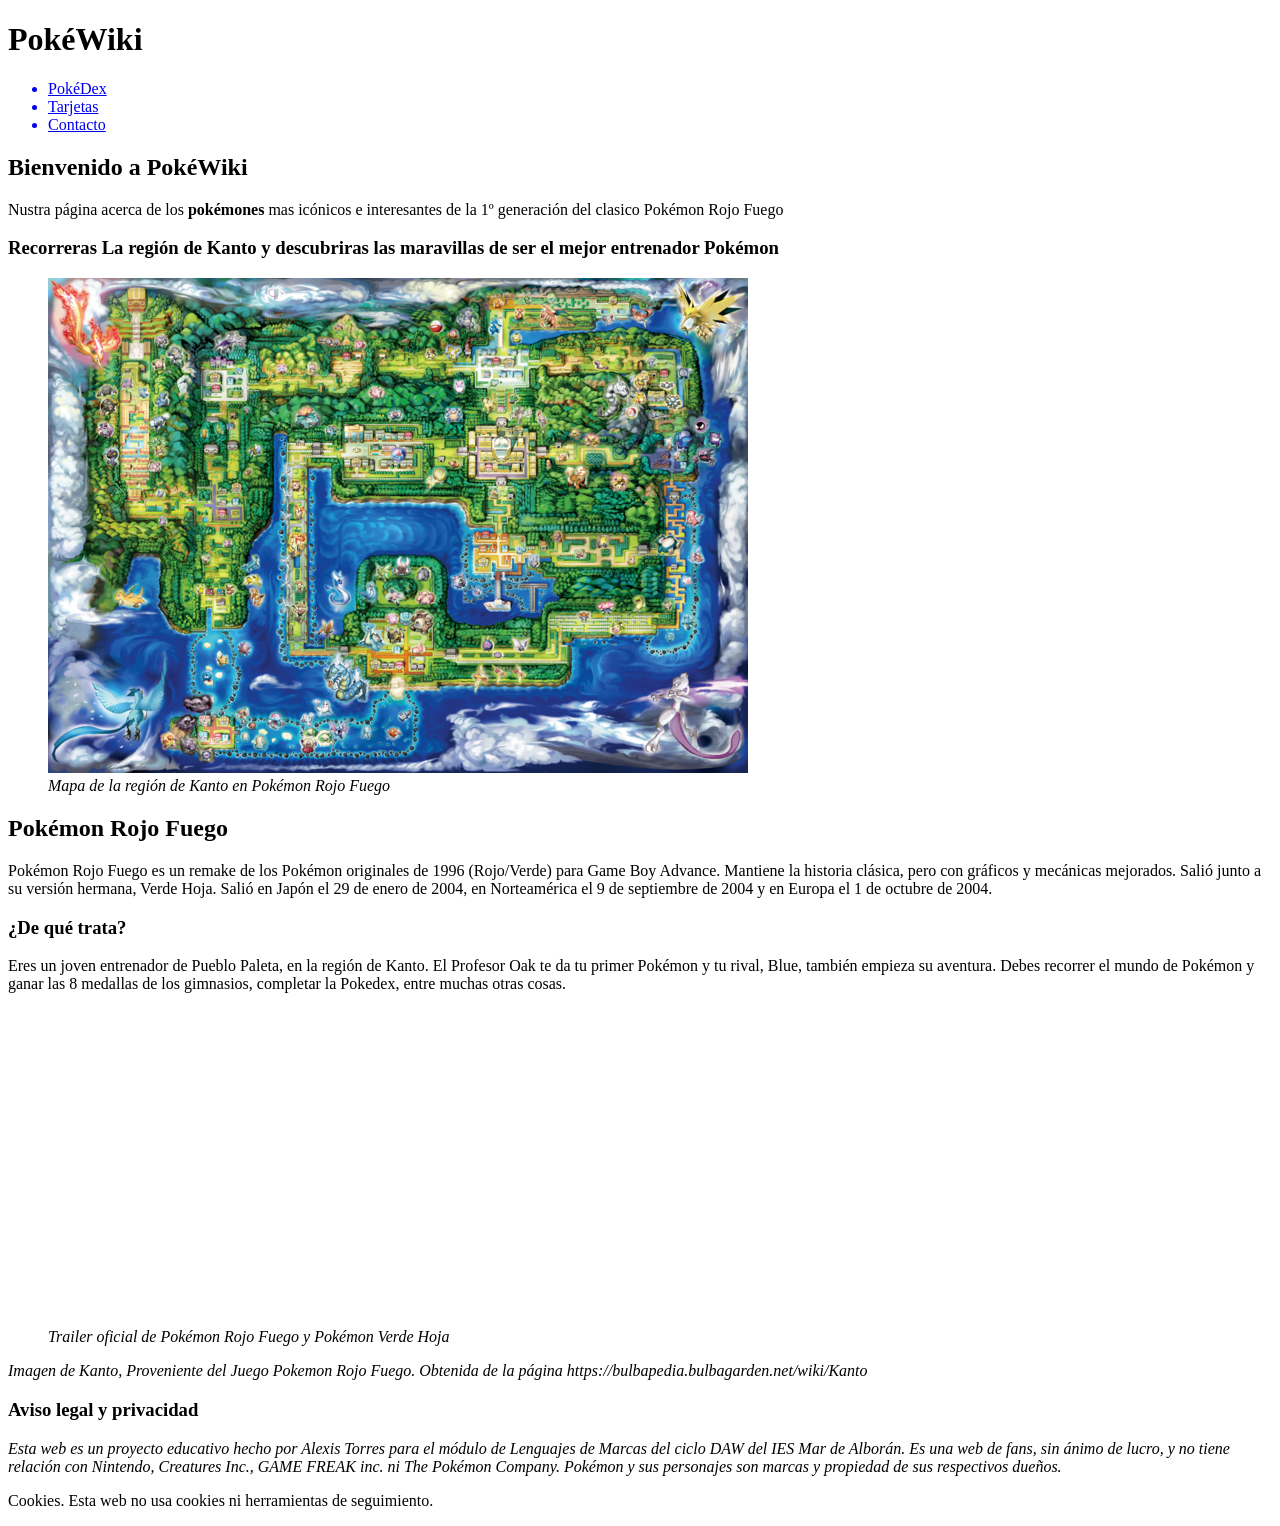
==== index.html @ 79a0e4c8 "Estrucutra Pagina 1 y 2" ====
<!DOCTYPE html>
<html lang="es">
<head>
  <meta charset="UTF-8">
  <meta name="viewport" content="width=device-width, initial-scale=1.0">
  <link rel="stylesheet" href="CSS/style.css">
  <link rel="icon" href="favicon.ico">
  <meta name="description" content="Web sobre Pokédex y Pokémon Rojo Fuego">
  <title>PokéWiki | Primera Generacion</title>
</head>
<body>
  <header>
    <h1>PokéWiki</h1>
    <nav class="menu">
      <ul>
        <a href="wiki.html"><li>PokéDex</li></a>
        <a href="info.html"><li>Tarjetas</li></a>
        <a href="contacto.html" target="_blank"><li>Contacto</li></a>
      </ul>
    </nav>
  </header>
  <main>
    <section class="contenido-principal">
      <article class= "caja-principal">
      <h2>Bienvenido a PokéWiki</h2>
      <p>Nustra página acerca de los <strong>pokémones</strong> mas icónicos e interesantes de la 1º generación del clasico Pokémon Rojo Fuego</p>
      <h3>Recorreras La región de Kanto y descubriras las maravillas de ser el mejor entrenador Pokémon</h3>
      <figure>
        <img id="Imagen-Kanto" src="/Imagenes/700px-PE_Kanto_Map.png" alt="Mapa de la región de Kanto Pokemon Rojo Fuego">
        <figcaption><em>Mapa de la región de Kanto en Pokémon Rojo Fuego</em></figcaption>
      </figure>
    </article>
    <article class="caja-secundaria">
      <h2>Pokémon Rojo Fuego</h2>
      <p>Pokémon Rojo Fuego es un remake de los Pokémon originales de 1996 (Rojo/Verde) para Game Boy Advance. Mantiene la historia clásica, pero con gráficos y mecánicas mejorados. Salió junto a su versión hermana, Verde Hoja.
        Salió en Japón el 29 de enero de 2004, en Norteamérica el 9 de septiembre de 2004 y en Europa el 1 de octubre de 2004.
      </p>
      <h3>¿De qué trata?</h3>
      <p>Eres un joven entrenador de Pueblo Paleta, en la región de Kanto. El Profesor Oak te da tu primer Pokémon y tu rival, Blue, también empieza su aventura. Debes recorrer el mundo de Pokémon y ganar las 8 medallas de los gimnasios, completar la Pokedex, entre muchas otras  cosas.</p>
      <figure>
        <iframe width="560" height="315" src="https://www.youtube.com/embed/X9CuGpf1KGI?si=_NMVFwqzw-ogwKMJ&amp;start=18" title="YouTube video player" frameborder="0" allow="accelerometer; autoplay; clipboard-write; encrypted-media; gyroscope; picture-in-picture; web-share" referrerpolicy="strict-origin-when-cross-origin" allowfullscreen></iframe>
        <figcaption><em>Trailer oficial de Pokémon Rojo Fuego y Pokémon Verde Hoja</em></figcaption>
      </figure>
    </article>
    </section>
  </main>
  <footer>
    <p><em>Imagen de Kanto, Proveniente del Juego Pokemon Rojo Fuego. Obtenida de la página https://bulbapedia.bulbagarden.net/wiki/Kanto</em></p>
    <h3>Aviso legal y privacidad</h3>
    <p> <em>Esta web es un proyecto educativo hecho por Alexis Torres para el módulo de Lenguajes de Marcas del ciclo DAW del IES Mar de Alborán. Es una web de fans, sin ánimo de lucro, y no tiene relación con Nintendo, Creatures Inc., GAME FREAK inc. ni The Pokémon Company. Pokémon y sus personajes son marcas y propiedad de sus respectivos dueños.</em></p>
    <p>Cookies. Esta web no usa cookies ni herramientas de seguimiento.</p>
  </footer>
</body>
</html>
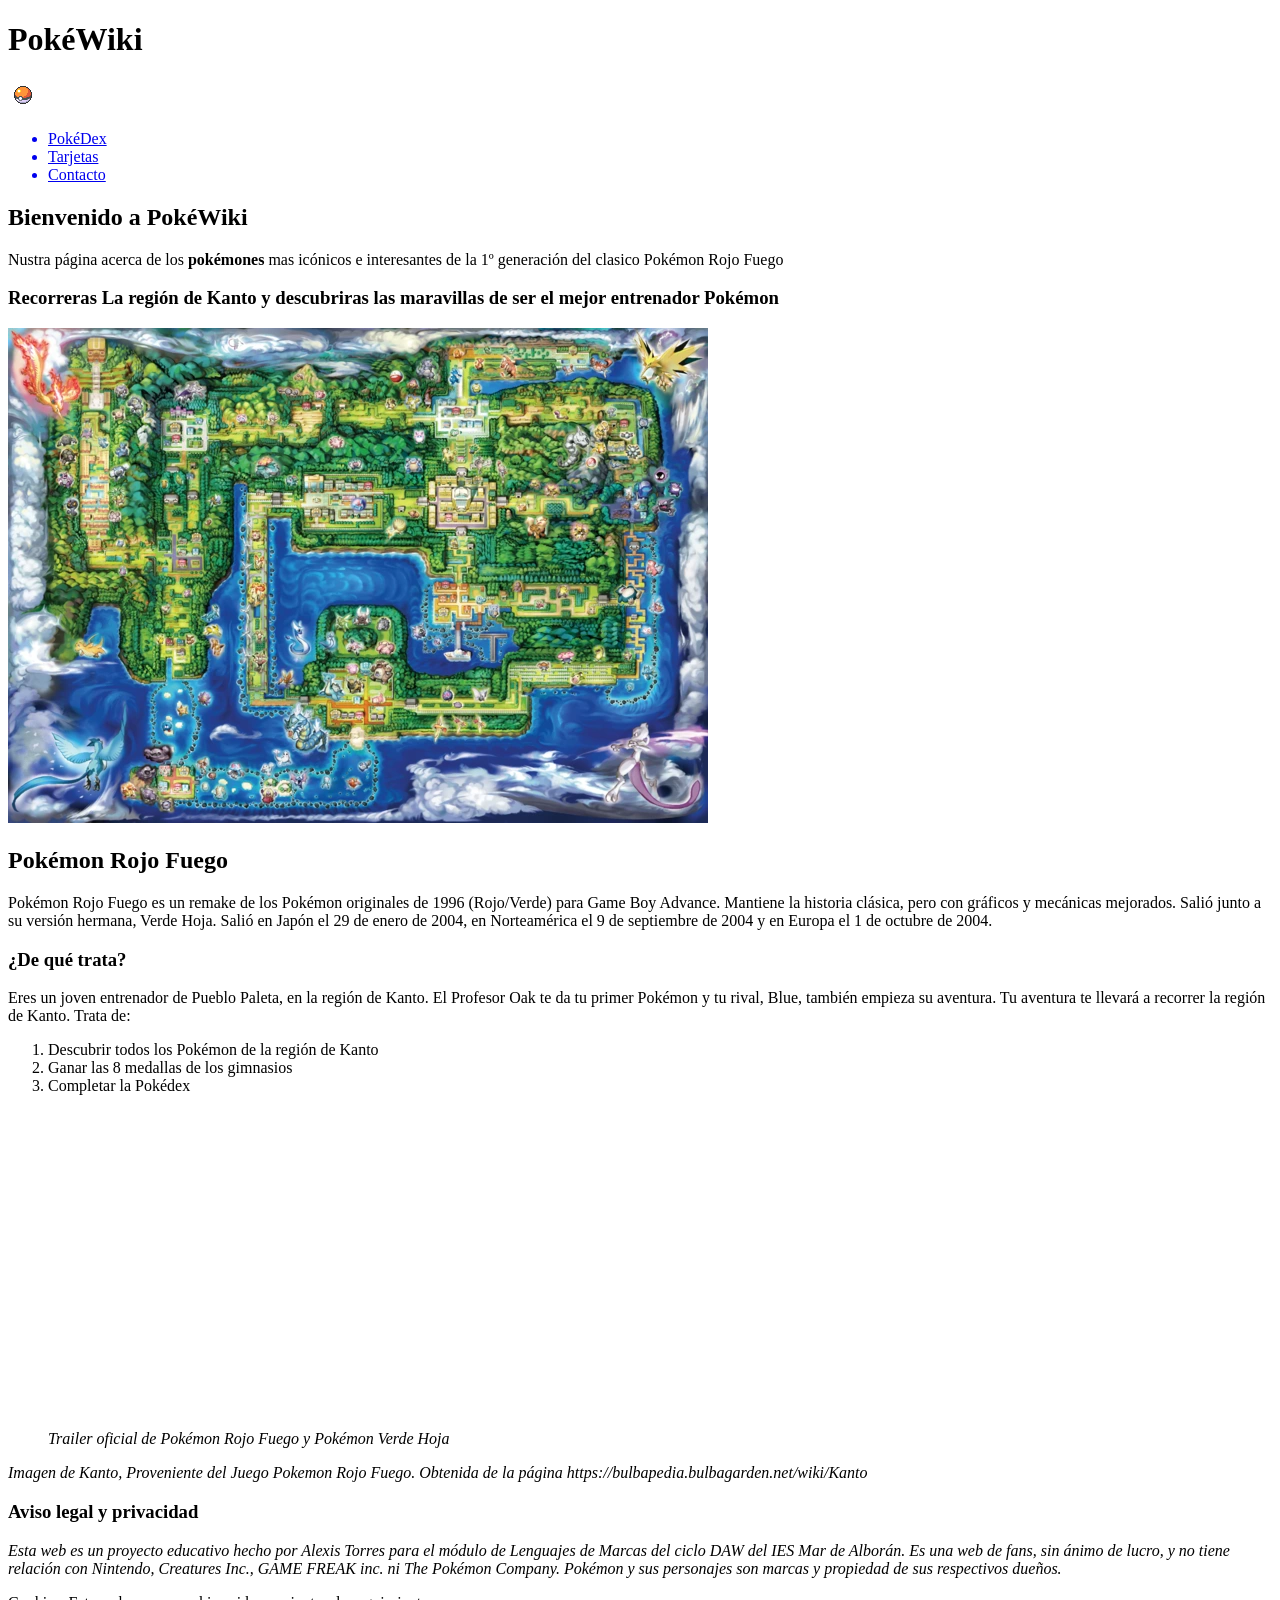
==== commit 7b7407da: "Estructura html completa, Pagina 3 y 4, Canal RSS" ====
--- a/index.html
+++ b/index.html
@@ -11,6 +11,7 @@
 <body>
   <header>
     <h1>PokéWiki</h1>
+    <img src="Imagenes/poke-ball.png" alt="Imagen de Pokéball">
     <nav class="menu">
       <ul>
         <a href="wiki.html"><li>PokéDex</li></a>
@@ -25,10 +26,7 @@
       <h2>Bienvenido a PokéWiki</h2>
       <p>Nustra página acerca de los <strong>pokémones</strong> mas icónicos e interesantes de la 1º generación del clasico Pokémon Rojo Fuego</p>
       <h3>Recorreras La región de Kanto y descubriras las maravillas de ser el mejor entrenador Pokémon</h3>
-      <figure>
-        <img id="Imagen-Kanto" src="/Imagenes/700px-PE_Kanto_Map.png" alt="Mapa de la región de Kanto Pokemon Rojo Fuego">
-        <figcaption><em>Mapa de la región de Kanto en Pokémon Rojo Fuego</em></figcaption>
-      </figure>
+        <img id="Imagen-Kanto" src="/Imagenes/700px-PE_Kanto_Map.webp" alt="Mapa de la región de Kanto Pokemon Rojo Fuego" title="El mapa de la región de Kanto en Pokémon Rojo Fuego">
     </article>
     <article class="caja-secundaria">
       <h2>Pokémon Rojo Fuego</h2>
@@ -36,7 +34,12 @@
         Salió en Japón el 29 de enero de 2004, en Norteamérica el 9 de septiembre de 2004 y en Europa el 1 de octubre de 2004.
       </p>
       <h3>¿De qué trata?</h3>
-      <p>Eres un joven entrenador de Pueblo Paleta, en la región de Kanto. El Profesor Oak te da tu primer Pokémon y tu rival, Blue, también empieza su aventura. Debes recorrer el mundo de Pokémon y ganar las 8 medallas de los gimnasios, completar la Pokedex, entre muchas otras  cosas.</p>
+      <p>Eres un joven entrenador de Pueblo Paleta, en la región de Kanto. El Profesor Oak te da tu primer Pokémon y tu rival, Blue, también empieza su aventura. Tu aventura te llevará a recorrer la región de Kanto. Trata de:</p>
+      <ol>
+        <li>Descubrir todos los Pokémon de la región de Kanto</li>
+        <li>Ganar las 8 medallas de los gimnasios</li>
+        <li>Completar la Pokédex</li>
+      </ol>
       <figure>
         <iframe width="560" height="315" src="https://www.youtube.com/embed/X9CuGpf1KGI?si=_NMVFwqzw-ogwKMJ&amp;start=18" title="YouTube video player" frameborder="0" allow="accelerometer; autoplay; clipboard-write; encrypted-media; gyroscope; picture-in-picture; web-share" referrerpolicy="strict-origin-when-cross-origin" allowfullscreen></iframe>
         <figcaption><em>Trailer oficial de Pokémon Rojo Fuego y Pokémon Verde Hoja</em></figcaption>
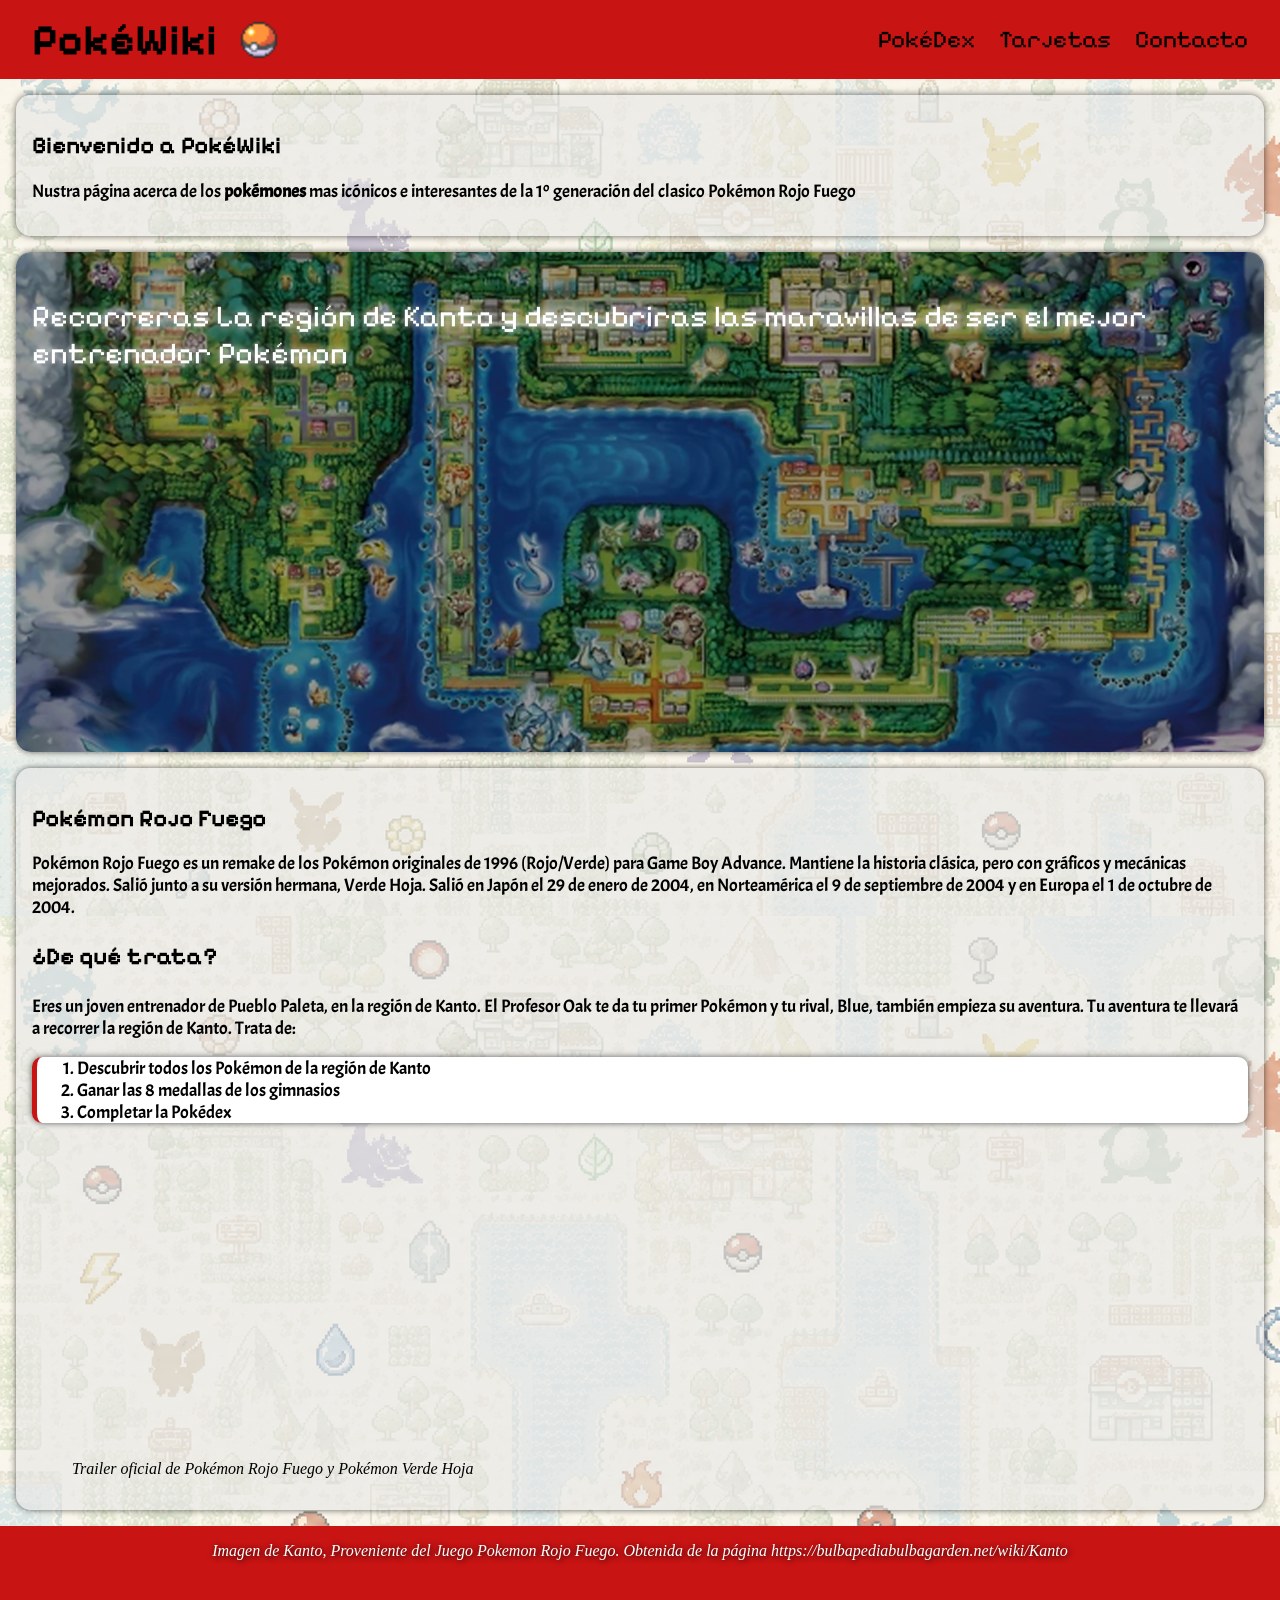
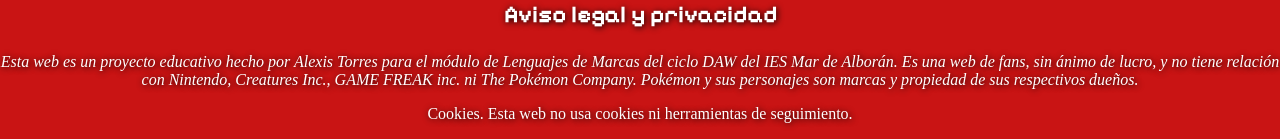
==== commit 5c2792a1: "CSS agregado en pagina 1 y general" ====
--- a/index.html
+++ b/index.html
@@ -5,15 +5,21 @@
   <meta name="viewport" content="width=device-width, initial-scale=1.0">
   <link rel="stylesheet" href="CSS/style.css">
   <link rel="icon" href="favicon.ico">
+  <link rel="preconnect" href="https://fonts.googleapis.com">
+  <link rel="preconnect" href="https://fonts.gstatic.com" crossorigin>
+  <link href="https://fonts.googleapis.com/css2?family=Acme&family=Pixelify+Sans&display=swap" rel="stylesheet">
   <meta name="description" content="Web sobre Pokédex y Pokémon Rojo Fuego">
   <title>PokéWiki | Primera Generacion</title>
 </head>
 <body>
   <header>
-    <h1>PokéWiki</h1>
-    <img src="Imagenes/poke-ball.png" alt="Imagen de Pokéball">
-    <nav class="menu">
-      <ul>
+    <div class="logo">
+      <h1>PokéWiki</h1>
+      <img src="Imagenes/poke-ball.png" alt="Imagen de Pokéball" class="icono">
+    </div>
+
+    <nav>
+      <ul class="menu">
         <a href="wiki.html"><li>PokéDex</li></a>
         <a href="info.html"><li>Tarjetas</li></a>
         <a href="contacto.html" target="_blank"><li>Contacto</li></a>
@@ -21,13 +27,16 @@
     </nav>
   </header>
   <main>
-    <section class="contenido-principal">
+    <section>
       <article class= "caja-principal">
       <h2>Bienvenido a PokéWiki</h2>
       <p>Nustra página acerca de los <strong>pokémones</strong> mas icónicos e interesantes de la 1º generación del clasico Pokémon Rojo Fuego</p>
-      <h3>Recorreras La región de Kanto y descubriras las maravillas de ser el mejor entrenador Pokémon</h3>
-        <img id="Imagen-Kanto" src="/Imagenes/700px-PE_Kanto_Map.webp" alt="Mapa de la región de Kanto Pokemon Rojo Fuego" title="El mapa de la región de Kanto en Pokémon Rojo Fuego">
     </article>
+    <div class="imagen-kanto">
+      <div class="opaco">
+        <p class="titulo-imagen">Recorreras La región de Kanto y descubriras las maravillas de ser el mejor entrenador Pokémon</p>
+      </div>
+    </div>
     <article class="caja-secundaria">
       <h2>Pokémon Rojo Fuego</h2>
       <p>Pokémon Rojo Fuego es un remake de los Pokémon originales de 1996 (Rojo/Verde) para Game Boy Advance. Mantiene la historia clásica, pero con gráficos y mecánicas mejorados. Salió junto a su versión hermana, Verde Hoja.
@@ -48,10 +57,16 @@
     </section>
   </main>
   <footer>
-    <p><em>Imagen de Kanto, Proveniente del Juego Pokemon Rojo Fuego. Obtenida de la página https://bulbapedia.bulbagarden.net/wiki/Kanto</em></p>
-    <h3>Aviso legal y privacidad</h3>
-    <p> <em>Esta web es un proyecto educativo hecho por Alexis Torres para el módulo de Lenguajes de Marcas del ciclo DAW del IES Mar de Alborán. Es una web de fans, sin ánimo de lucro, y no tiene relación con Nintendo, Creatures Inc., GAME FREAK inc. ni The Pokémon Company. Pokémon y sus personajes son marcas y propiedad de sus respectivos dueños.</em></p>
-    <p>Cookies. Esta web no usa cookies ni herramientas de seguimiento.</p>
+    <div>
+      <p><em>Imagen de Kanto, Proveniente del Juego Pokemon Rojo Fuego. Obtenida de la página https://bulbapediabulbagarden.net/wiki/Kanto</em></p>
+    </div>
+
+    <div>
+      <h3>Aviso legal y privacidad</h3>
+      <p> <em>Esta web es un proyecto educativo hecho por Alexis Torres para el módulo de Lenguajes de Marcas del ciclo DAW del IES Mar de Alborán. Es una web de fans, sin ánimo de lucro, y no tiene relación con Nintendo, Creatures Inc., GAME FREAK inc. ni The Pokémon Company. Pokémon y sus personajes son marcas y propiedad de sus respectivos dueños.</em></p>
+      <p>Cookies. Esta web no usa cookies ni herramientas de seguimiento.</p>
+    </div>
+
   </footer>
 </body>
 </html>
--- a/CSS/style.css
+++ b/CSS/style.css
@@ -0,0 +1,169 @@
+:root {
+  --color-prinicpal: rgb(201, 20, 20);
+  --font-titulo: "Pixelify Sans";
+  --radio-bordes:15px;
+  --fondo-caja: rgba(230, 230, 230, 0.555);
+  --bordes-mini: 10px;
+}
+
+/*Todas las paginas*/
+html{
+  scroll-behavior: smooth;
+}
+
+
+body {
+  margin: 0;
+  padding: 0;
+  font-size: 1em;
+  background-image: url(/Imagenes/Mapa\ Pokémon\ retro\ en\ píxeles.png);
+}
+
+header {
+  background: var(--color-prinicpal);
+  display: flex;
+  justify-content: space-between;
+  align-items: center;
+  padding: 0.6rem 2rem;
+  position: sticky;
+  top: 0;
+  z-index: 1;
+}
+
+.logo {
+  display: flex;
+  align-items: center;
+  gap: 0.75rem;
+}
+.icono {
+  height: 60px;
+  width: auto;
+}
+
+.logo>h1 {
+  font-size: 2.7em;
+  font-family: var(--font-titulo);
+  margin: 0;
+}
+
+nav {
+  display: flex;
+}
+
+.menu {
+  display: flex;
+  gap: 1.5rem;
+  list-style: none;
+  margin: 0;
+  padding: 0;
+  font-size: 1.5em;
+  font-family: var(--font-titulo);
+}
+
+nav>ul>a {
+  text-decoration: none;
+  color: #000;
+}
+
+nav>ul>a:hover {
+  background-color: rgb(174, 1, 1);
+  border-radius: 5px;
+}
+
+  h3, h2 {
+  font-family: var(--font-titulo);
+  font-size: 1.5em;
+}
+
+
+footer {
+  background: var(--color-prinicpal);
+  margin: 0;
+  padding: 0;
+  display: flex;
+  flex-direction: column;
+  color: #fff;
+  text-align: center;
+  text-shadow: 1px 1px 6px black;
+}
+
+
+footer>p {
+  margin: 0;
+}
+
+
+main>section>article>p {
+  font-family: "Acme";
+  font-size: 1.1em;
+}
+
+/*Todas las paginas*/
+
+/*Index*/
+
+ol {
+  font-family: "Acme";
+  font-size: 1.1em;
+  background: #fff;
+  border-left: solid 5px var(--color-prinicpal);
+  border-radius: var(--bordes-mini);
+  box-shadow: 0 0 6px 0 #0009;
+}
+
+
+section {
+  display: flex;
+  flex-direction: column;
+  margin: 1rem;
+}
+
+.caja-principal {
+  background: var(--fondo-caja);
+  border-radius: var(--radio-bordes);
+  padding: 1rem;
+  margin-bottom: 1rem;
+  box-shadow: 0 0 7px 0 #0009;
+}
+
+.imagen-kanto {
+  margin: 0;
+  width:100%;
+  height: 500px;
+  background-image: url(/Imagenes/700px-PE_Kanto_Map.webp);
+  background-size: cover;
+  background-position: center;
+  background-attachment: fixed;
+  border-radius: var(--radio-bordes);
+  box-shadow: 0 0 6px 0 #0009;
+}
+
+.opaco {
+  width: 100%;
+  height: 100%;
+  background: #0006;
+  border-radius: var(--radio-bordes);
+}
+
+.titulo-imagen {
+  margin: 0;
+  display: inline-block;
+  position: relative; top: 30px;
+  padding: 1rem;
+  font-size: 1.9em;
+  font-family: var(--font-titulo); color: #fff;
+  text-shadow: 1px 1px 10px #fff;
+}
+
+.caja-secundaria {
+  background: var(--fondo-caja);
+  margin-top: 1rem;
+  border-radius: var(--radio-bordes);
+  padding: 1rem;
+  box-shadow: 0 0 6px 0 #0009;
+}
+
+/*Fin de index*/
+
+
+
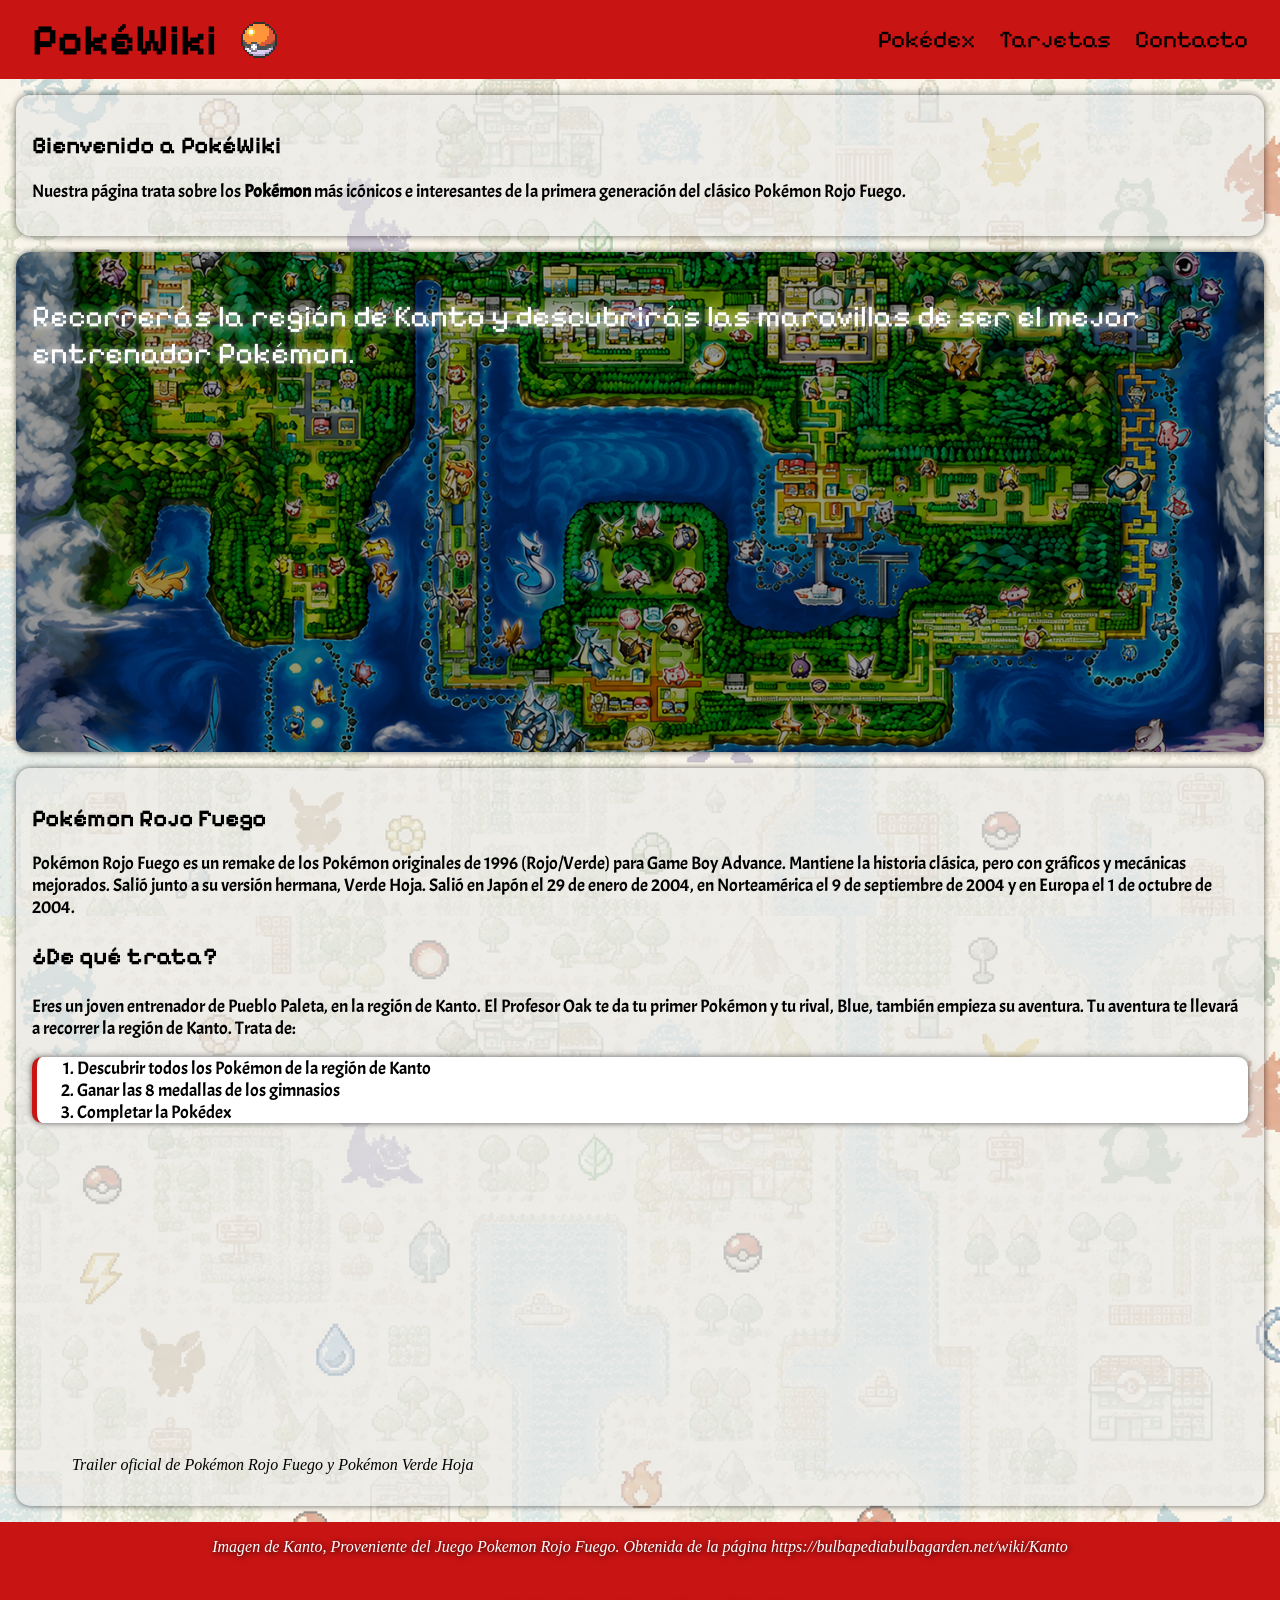
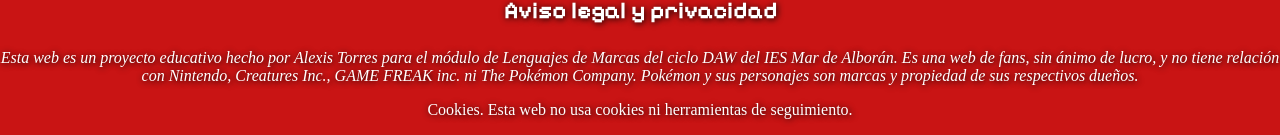
==== commit 5a308de9: "Pagina 2 CSS" ====
--- a/index.html
+++ b/index.html
@@ -9,7 +9,7 @@
   <link rel="preconnect" href="https://fonts.gstatic.com" crossorigin>
   <link href="https://fonts.googleapis.com/css2?family=Acme&family=Pixelify+Sans&display=swap" rel="stylesheet">
   <meta name="description" content="Web sobre Pokédex y Pokémon Rojo Fuego">
-  <title>PokéWiki | Primera Generacion</title>
+  <title>PokéWiki | Primera generación</title>
 </head>
 <body>
   <header>
@@ -20,21 +20,21 @@
 
     <nav>
       <ul class="menu">
-        <a href="wiki.html"><li>PokéDex</li></a>
-        <a href="info.html"><li>Tarjetas</li></a>
-        <a href="contacto.html" target="_blank"><li>Contacto</li></a>
+        <li><a href="wiki.html">Pokédex</a></li>
+        <li><a href="info.html">Tarjetas</a></li>
+        <li><a href="contacto.html">Contacto</a></li>
       </ul>
     </nav>
   </header>
   <main>
-    <section>
-      <article class= "caja-principal">
+    <section class="contenedor1">
+      <article class="caja-principal">
       <h2>Bienvenido a PokéWiki</h2>
-      <p>Nustra página acerca de los <strong>pokémones</strong> mas icónicos e interesantes de la 1º generación del clasico Pokémon Rojo Fuego</p>
+      <p>Nuestra página trata sobre los <strong>Pokémon</strong> más icónicos e interesantes de la primera generación del clásico Pokémon Rojo Fuego.</p>
     </article>
     <div class="imagen-kanto">
       <div class="opaco">
-        <p class="titulo-imagen">Recorreras La región de Kanto y descubriras las maravillas de ser el mejor entrenador Pokémon</p>
+        <p class="titulo-imagen">Recorrerás la región de Kanto y descubrirás las maravillas de ser el mejor entrenador Pokémon.</p>
       </div>
     </div>
     <article class="caja-secundaria">
@@ -50,7 +50,7 @@
         <li>Completar la Pokédex</li>
       </ol>
       <figure>
-        <iframe width="560" height="315" src="https://www.youtube.com/embed/X9CuGpf1KGI?si=_NMVFwqzw-ogwKMJ&amp;start=18" title="YouTube video player" frameborder="0" allow="accelerometer; autoplay; clipboard-write; encrypted-media; gyroscope; picture-in-picture; web-share" referrerpolicy="strict-origin-when-cross-origin" allowfullscreen></iframe>
+        <iframe width="560" height="315" src="https://www.youtube.com/embed/X9CuGpf1KGI?si=_NMVFwqzw-ogwKMJ&amp;start=18" title="Tráiler de Pokémon Rojo Fuego y Verde Hoja" allow="accelerometer; autoplay; clipboard-write; encrypted-media; gyroscope; picture-in-picture; web-share" referrerpolicy="strict-origin-when-cross-origin" allowfullscreen loading="lazy"></iframe>
         <figcaption><em>Trailer oficial de Pokémon Rojo Fuego y Pokémon Verde Hoja</em></figcaption>
       </figure>
     </article>
--- a/CSS/style.css
+++ b/CSS/style.css
@@ -1,13 +1,14 @@
 :root {
-  --color-prinicpal: rgb(201, 20, 20);
-  --font-titulo: "Pixelify Sans";
-  --radio-bordes:15px;
+  --color-principal: rgb(201, 20, 20);
+  --font-titulo: "Pixelify Sans", sans-serif;
+  --radio-bordes: 15px;
   --fondo-caja: rgba(230, 230, 230, 0.555);
   --bordes-mini: 10px;
+  --sombra-caja: 0 0 6px 0 #0009;
 }
 
 /*Todas las paginas*/
-html{
+html {
   scroll-behavior: smooth;
 }
 
@@ -15,12 +16,12 @@
 body {
   margin: 0;
   padding: 0;
-  font-size: 1em;
-  background-image: url(/Imagenes/Mapa\ Pokémon\ retro\ en\ píxeles.png);
+  font-size: 16px;
+  background-image: url("../Imagenes/Mapa%20Pok%C3%A9mon%20retro%20en%20p%C3%ADxeles.png");
 }
 
 header {
-  background: var(--color-prinicpal);
+  background: var(--color-principal);
   display: flex;
   justify-content: space-between;
   align-items: center;
@@ -60,24 +61,26 @@
   font-family: var(--font-titulo);
 }
 
-nav>ul>a {
+.menu a {
+  display: block;
   text-decoration: none;
   color: #000;
 }
 
-nav>ul>a:hover {
+.menu a:hover,
+.menu a:focus-visible {
   background-color: rgb(174, 1, 1);
   border-radius: 5px;
 }
 
-  h3, h2 {
+h2, h3 {
   font-family: var(--font-titulo);
   font-size: 1.5em;
 }
 
 
 footer {
-  background: var(--color-prinicpal);
+  background: var(--color-principal);
   margin: 0;
   padding: 0;
   display: flex;
@@ -93,26 +96,30 @@
 }
 
 
-main>section>article>p {
-  font-family: "Acme";
+main p {
+  font-family: "Acme", sans-serif;
   font-size: 1.1em;
 }
 
+img {
+  image-rendering: pixelated;
+}
+
 /*Todas las paginas*/
 
 /*Index*/
 
 ol {
-  font-family: "Acme";
+  font-family: "Acme", sans-serif;
   font-size: 1.1em;
   background: #fff;
-  border-left: solid 5px var(--color-prinicpal);
+  border-left: solid 5px var(--color-principal);
   border-radius: var(--bordes-mini);
   box-shadow: 0 0 6px 0 #0009;
 }
 
 
-section {
+.contenedor1 {
   display: flex;
   flex-direction: column;
   margin: 1rem;
@@ -130,7 +137,7 @@
   margin: 0;
   width:100%;
   height: 500px;
-  background-image: url(/Imagenes/700px-PE_Kanto_Map.webp);
+  background-image: url("../Imagenes/mapa-kanto.webp");
   background-size: cover;
   background-position: center;
   background-attachment: fixed;
@@ -163,7 +170,247 @@
   box-shadow: 0 0 6px 0 #0009;
 }
 
+
+iframe {
+  display: block;
+  width: 100%;
+  max-width: 560px;
+  height: auto;
+  aspect-ratio: 16 / 9;
+  border: 0;
+}
 /*Fin de index*/
 
-
-
+/*Pokedex*/
+.pokemons {
+  background: var(--fondo-caja);
+  margin: 1rem;
+  border-radius: var(--radio-bordes);
+  padding: 1rem;
+  box-shadow: 0 0 6px 0 #0009;
+}
+.pokemons-iniciales {
+  display: flex;
+  flex-wrap: wrap;
+  justify-content: space-around;
+  align-items: stretch;
+  gap: 1.5rem;
+  padding: 20px;
+}
+
+.wiki-layout {
+  display: flex;
+  align-items: flex-start;
+  gap: 1rem;
+  margin: 1rem 0 1rem 1rem;
+}
+
+.wiki-layout main {
+  flex: 1;
+  min-width: 0;
+}
+
+.wiki-layout .pokemons {
+  margin: 0;
+}
+
+.wiki-layout aside {
+  flex: 0 0 280px;
+  position: sticky;
+  top: 6rem;
+  align-self: flex-start;
+  box-sizing: border-box;
+  padding: 1rem;
+  background: var(--fondo-caja);
+  border-radius: var(--radio-bordes);
+  box-shadow: var(--sombra-caja);
+}
+
+.wiki-layout aside img {
+  max-width: 100%;
+  height: auto;
+}
+
+.wiki-layout aside div {
+  overflow-x: auto;
+}
+
+
+.wiki-layout .tabla {
+  overflow-x: auto;
+}
+
+
+
+.boton-subida {
+  position: fixed;
+  right: 1.25rem;
+  bottom: 1.25rem;
+  z-index: 2;
+  display: flex;
+  width: 3rem;
+  height: 3rem;
+  align-items: center;
+  justify-content: center;
+  background: var(--color-principal);
+  border: 2px solid #fff;
+  border-radius: 50%;
+  box-shadow: var(--sombra-caja);
+  transition: transform 0.2s, background-color 0.2s;
+}
+
+.boton-subida:hover {
+  background: rgb(174, 1, 1);
+  transform: translateY(-3px);
+}
+
+
+.boton-subida img {
+  width: 1.4rem;
+  height: 1.4rem;
+  filter: brightness(0) invert(1);
+}
+
+
+.pokemons-iniciales article {
+  width: 30%;
+  height: auto;
+  text-align: center;
+  border-radius: var(--radio-bordes);
+  background: rgba(255, 255, 255, 0.15);
+  backdrop-filter: blur(12px);
+  border: 1px solid rgba(255, 255, 255, 0.4);
+  box-shadow: 0 0.5rem 1.5rem rgba(0, 0, 0, 0.25);
+  overflow-x: auto ;
+}
+
+.pokemons-iniciales article:hover {
+  transform: scale(1.05);
+}
+
+.pokemons-iniciales article.verde {
+  background: rgba(120, 200, 80, 0.45);
+  border: 1px solid rgba(180, 255, 150, 0.6);
+}
+
+.verde span {
+  background: transparent;
+  box-shadow: var(--sombra-caja);
+  border-radius: 5px;
+}
+
+.rojo span {
+  background: transparent;
+  box-shadow: var(--sombra-caja);
+  border-radius: 5px;
+}
+
+.azul span {
+  background: transparent;
+  box-shadow: var(--sombra-caja);
+  border-radius: 5px;
+}
+
+.pokemons-iniciales article.rojo {
+  background: rgba(240, 128, 48, 0.45);
+  border: 1px solid rgba(255, 190, 120, 0.6);
+}
+
+.pokemons-iniciales article.azul {
+  background: rgba(104, 144, 240, 0.45);
+  border: 1px solid rgba(160, 200, 255, 0.6);
+}
+
+.pokemons-iniciales img {
+  height: 110px;
+  width: auto;
+}
+
+aside img {
+  border-radius: 10px;
+}
+
+aside {
+  font-family: "Acme";
+}
+
+/*Tabla*/
+.tabla {
+  background: var(--color-principal);
+  padding: 1rem;
+  margin: auto;
+  border: 5px solid #fff;
+  border-radius: 1px;
+  box-shadow: 0 0.5rem 1.5rem rgba(0, 0, 0, 0.7);
+}
+
+.tabla caption {
+  font-family: var(--font-titulo);
+  color: #fff;
+}
+
+.tabla table {
+  width: 100%;
+  border-collapse: collapse;
+  color: #183c31;
+  font-family: "Acme", sans-serif;
+}
+
+.tabla th {
+  padding: 0.5rem;
+  background: var(--color-principal);
+  color: #fff;
+  font-family: var(--font-titulo);
+  text-align: left;
+}
+
+.tabla td {
+  padding: 0.35rem 0.5rem;
+  border-bottom: 1px solid #183c3155;
+}
+
+
+.tabla td img {
+  display: block;
+  width: 80px;
+  height: 80px;
+  object-fit: contain;
+}
+
+.efecto-pantalla {
+  position: relative;
+  overflow-x: auto;
+  padding: 0.5rem;
+  border: 5px inset #9baca4;
+  background-color: rgb(171, 228, 230);
+  box-shadow: inset 0 0 12px rgb(24 60 49 / 25%);
+}
+
+
+.tipo {
+  display: inline-block;
+  margin: 0.1rem;
+  padding: 0.1rem 0.4rem;
+  border-radius: 4px;
+  color: #18221b;
+  font-size: 0.9em;
+  white-space: nowrap;
+}
+
+.tipo-planta {background: #9acb59; }
+.tipo-fuego { background: #f28a55; }
+.tipo-agua { background: #75bde8; }
+.tipo-bicho { background: #b6c84c; }
+.tipo-normal { background: #d3c8a9; }
+.tipo-veneno { background: #bd8bc9; }
+.tipo-electrico { background: #f3d75b; }
+.tipo-tierra { background: #d4ae69; }
+.tipo-lucha { background: #d98273; }
+.tipo-psiquico { background: #e58eae; }
+.tipo-roca { background: #b9a477; }
+.tipo-hielo { background: #9bd8d4; }
+.tipo-fantasma { background: #9b88c7; }
+.tipo-dragon { background: #9a8ad1; }
+.tipo-hada { background: #e6a8cc; }
+.tipo-acero { background: #aeb8c4; }
+.tipo-volador { background: #a9c5e8; }
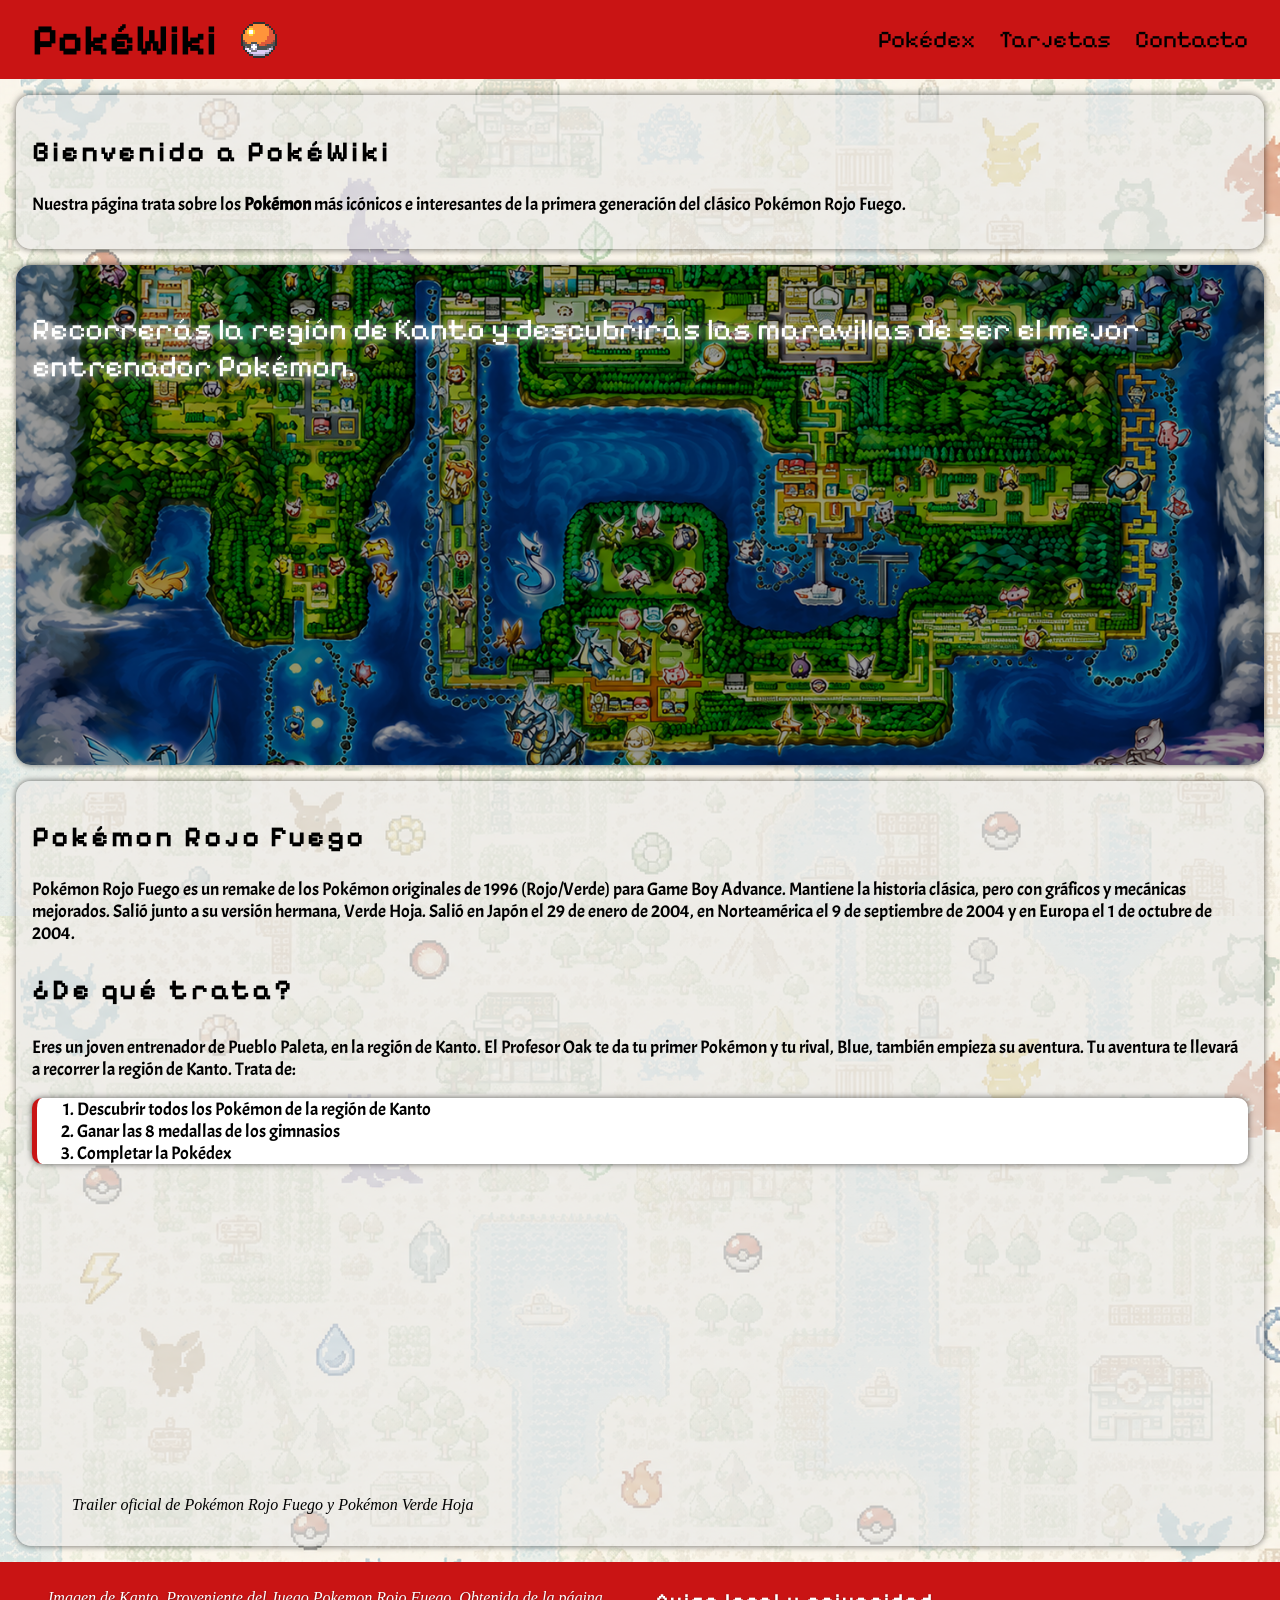
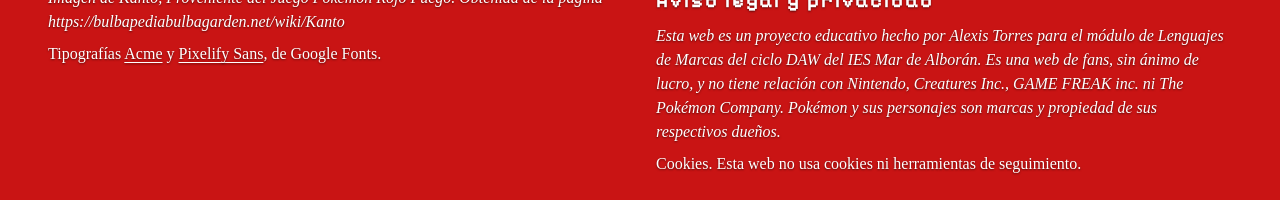
==== commit de966e5e: "Finalizada y adaptada a dispositivos mobiles. Testeo" ====
--- a/index.html
+++ b/index.html
@@ -57,11 +57,11 @@
     </section>
   </main>
   <footer>
-    <div>
+    <div class="footer-creditos">
       <p><em>Imagen de Kanto, Proveniente del Juego Pokemon Rojo Fuego. Obtenida de la página https://bulbapediabulbagarden.net/wiki/Kanto</em></p>
+      <p>Tipografías <a href="https://fonts.google.com/specimen/Acme">Acme</a> y <a href="https://fonts.google.com/specimen/Pixelify+Sans">Pixelify Sans</a>, de Google Fonts.</p>
     </div>
-
-    <div>
+    <div class="footer-legal">
       <h3>Aviso legal y privacidad</h3>
       <p> <em>Esta web es un proyecto educativo hecho por Alexis Torres para el módulo de Lenguajes de Marcas del ciclo DAW del IES Mar de Alborán. Es una web de fans, sin ánimo de lucro, y no tiene relación con Nintendo, Creatures Inc., GAME FREAK inc. ni The Pokémon Company. Pokémon y sus personajes son marcas y propiedad de sus respectivos dueños.</em></p>
       <p>Cookies. Esta web no usa cookies ni herramientas de seguimiento.</p>
--- a/CSS/style.css
+++ b/CSS/style.css
@@ -5,6 +5,8 @@
   --fondo-caja: rgba(230, 230, 230, 0.555);
   --bordes-mini: 10px;
   --sombra-caja: 0 0 6px 0 #0009;
+  --ancho-tarjetas: 350px;
+  --radio-tarjetas: 12px;
 }
 
 /*Todas las paginas*/
@@ -18,6 +20,13 @@
   padding: 0;
   font-size: 16px;
   background-image: url("../Imagenes/Mapa%20Pok%C3%A9mon%20retro%20en%20p%C3%ADxeles.png");
+  min-height: 100vh;
+  display: flex;
+  flex-direction: column;
+}
+
+main {
+  flex: 1;
 }
 
 header {
@@ -73,26 +82,55 @@
   border-radius: 5px;
 }
 
-h2, h3 {
+h2,h3 {
   font-family: var(--font-titulo);
-  font-size: 1.5em;
+  font-size: 1.8em;
+  letter-spacing: 0.1em;
 }
 
 
 footer {
   background: var(--color-principal);
   margin: 0;
-  padding: 0;
-  display: flex;
-  flex-direction: column;
+  padding: 1.5rem clamp(1rem, 4vw, 3rem);
+  display: grid;
+  grid-template-columns: repeat(2, minmax(0, 1fr));
+  gap: 1rem 2rem;
   color: #fff;
-  text-align: center;
-  text-shadow: 1px 1px 6px black;
-}
-
-
-footer>p {
+  text-align: left;
+  text-shadow: 0 1px 2px #0008;
+  line-height: 1.5;
+  box-sizing: border-box;
+}
+
+footer > div {
+  min-width: 0;
+  max-width: 42rem;
+  justify-self: center;
+}
+
+
+footer h3 {
+  margin: 0 0 0.5rem;
+  font-size: 1.25rem;
+}
+
+footer p {
   margin: 0;
+}
+
+footer p + p {
+  margin-top: 0.5rem;
+}
+
+footer a {
+  color: #fff;
+  text-underline-offset: 0.2em;
+}
+
+footer a:hover,
+footer a:focus-visible {
+  color: #ffe28a;
 }
 
 
@@ -268,7 +306,7 @@
 .boton-subida img {
   width: 1.4rem;
   height: 1.4rem;
-  filter: brightness(0) invert(1);
+  filter: invert(1);
 }
 
 
@@ -277,20 +315,27 @@
   height: auto;
   text-align: center;
   border-radius: var(--radio-bordes);
-  background: rgba(255, 255, 255, 0.15);
-  backdrop-filter: blur(12px);
-  border: 1px solid rgba(255, 255, 255, 0.4);
   box-shadow: 0 0.5rem 1.5rem rgba(0, 0, 0, 0.25);
-  overflow-x: auto ;
+  box-sizing: border-box;
+  padding: 0.75rem;
+  border: 2px solid rgba(255, 255, 255, 0.85);
+  transition: transform 0.2s;
 }
 
 .pokemons-iniciales article:hover {
   transform: scale(1.05);
+  box-shadow: 0 0 13px #0009;
+}
+
+.pokemons-iniciales article:focus-visible {
+  transform: scale(1.05);
+  box-shadow: 0 0 13px #0009;
 }
 
 .pokemons-iniciales article.verde {
-  background: rgba(120, 200, 80, 0.45);
-  border: 1px solid rgba(180, 255, 150, 0.6);
+  background-image: url("../Imagenes/fondo_planta.svg");
+  background-position: center ;
+  background-size: cover;
 }
 
 .verde span {
@@ -312,18 +357,67 @@
 }
 
 .pokemons-iniciales article.rojo {
-  background: rgba(240, 128, 48, 0.45);
-  border: 1px solid rgba(255, 190, 120, 0.6);
+  background-image: url("../Imagenes/fondo_fuego.svg");
+  background-position: center;
+  background-size: cover;
 }
 
 .pokemons-iniciales article.azul {
-  background: rgba(104, 144, 240, 0.45);
-  border: 1px solid rgba(160, 200, 255, 0.6);
+  background-image: url("../Imagenes/fondo_agua.svg");
+  background-position: center;
+  background-size: cover;
 }
 
 .pokemons-iniciales img {
   height: 110px;
   width: auto;
+}
+
+
+.pokemons-iniciales article h3 {
+  margin: 0.35rem 0 0.75rem;
+  padding: 0.55rem 0.75rem;
+  border-radius: 15px;
+  color: #fff;
+  font-size: 1.55em;
+  letter-spacing: 0.04em;
+  text-shadow: 1px 2px 3px rgba(0, 0, 0, 0.7);
+  box-shadow: 0 3px 8px rgba(0, 0, 0, 0.3);
+}
+
+.pokemons-iniciales article.verde h3 {
+  background: #347b35;
+}
+
+.pokemons-iniciales article.rojo h3 {
+  background: #a63c20;
+}
+
+.pokemons-iniciales article.azul h3 {
+  background: #24658c;
+}
+
+
+.pokemons-iniciales article span {
+  display: inline-block;
+  padding: 0.2rem 0.65rem;
+  border-radius: 999px;
+  color: #fff;
+  font-family: "Acme", sans-serif;
+  font-weight: bold;
+  box-shadow: 0 2px 5px rgba(0, 0, 0, 0.25);
+}
+
+.pokemons-iniciales article.verde span {
+  background: #347b35;
+}
+
+.pokemons-iniciales article.rojo span {
+  background: #a63c20;
+}
+
+.pokemons-iniciales article.azul span {
+  background: #24658c;
 }
 
 aside img {
@@ -413,4 +507,435 @@
 .tipo-dragon { background: #9a8ad1; }
 .tipo-hada { background: #e6a8cc; }
 .tipo-acero { background: #aeb8c4; }
-.tipo-volador { background: #a9c5e8; }+.tipo-volador { background: #a9c5e8; }
+
+/*FIN DE PAGINA 2*/
+
+/*Pagina 3*/
+/*CARTAS*/
+
+.p {
+  margin: 1rem;
+  padding: 0.55rem;
+  background: var(--fondo-caja);
+  border-radius: var(--radio-bordes);
+  box-shadow: var(--sombra-caja);
+}
+
+.contenedor {
+  display: grid;
+  grid-template-columns: repeat(3, 1fr);
+  gap: 1.5rem;
+  padding: 1rem;
+  box-sizing: border-box;
+  background: var(--fondo-caja);
+  border-radius: var(--radio-bordes);
+  box-shadow: var(--sombra-caja);
+}
+
+
+audio {
+  width: 80%;
+  height: 40px;
+  align-self: center;
+}
+
+.contenedor img,
+.legendarios img {
+  width: 150px;
+  height: 150px;
+  box-sizing: border-box;
+  object-fit: contain;
+    align-self: center;
+  padding: 0.8rem;
+  border: solid 2px #888;
+  background: linear-gradient(to left, #f2f2f2, #9a9a9a, #e6e6e6, #8a8a8a);
+  border-radius: 4px;
+}
+
+.contenedor {
+  display: grid;
+  grid-template-columns: repeat(3, 1fr);
+  gap: 5rem;
+  margin: 1.5rem;
+  background: var(--fondo-caja);
+  border-radius: var(--radio-bordes);
+  box-shadow: var(--sombra-caja);
+}
+
+
+.contenedor article {
+  display: flex;
+  flex-direction: column;
+  width: var(--ancho-tarjetas);
+  height: auto;
+  margin: 1.5rem;
+  padding: 1rem;
+  box-sizing: border-box;
+  border-radius: var(--radio-tarjetas);
+  box-shadow: 0 13px 13px 1px  #0009;
+  animation: moverse 2s ease-in infinite;
+}
+
+
+.contenedor h3 {
+  margin: -1rem -1rem 1rem;
+  padding: 0.65rem 1rem;
+  background: #fff5;
+  box-sizing: border-box;
+  border-bottom: 2px solid #fff5;
+  border-radius: 4px 4px 0 0;
+  box-shadow: 0 3px 8px #0003;
+  text-align: center;
+  font-size: 1.35em;
+  text-shadow: 0 1px 3px #fff;
+}
+
+.contenedor p {
+  background: #fff7;
+  padding: 1em;
+  border: solid 2px #fff9;
+  border-radius: 5px;
+  box-shadow: 0 0 13px 0 #0009;
+}
+
+.pikachu {
+  background: linear-gradient(to left , #ebd52c, #fbefaf);
+  border: solid 8px #f3dc6e ;
+}
+
+.charizard {
+  background: linear-gradient(to left , #eb882c, #fbe5af);
+  border: solid 8px #f3b56e ;
+}
+
+.gengar {
+  background: linear-gradient(to left , #6c3bfe, #c7abfa);
+  border: solid 8px #a575f1 ;
+}
+
+.evee {
+  background: linear-gradient(to left , #bb8105, #fbe5af);
+  border: solid 8px #f3cd6e ;
+}
+
+.vaporeon {
+  background: linear-gradient(to left , #2c9beb, #c6fbfb);
+  border: solid 8px #70bff7 ;
+}
+
+.jolteon {
+  background: linear-gradient(to left , #fdfa2e, #f2f5a9);
+  border: solid 8px #f0ee5a ;
+}
+
+.flareon {
+  background: linear-gradient(to left , #eb652c, #fbc7af);
+  border: solid 8px #f3866e ;
+}
+
+.snorlax {
+  background: linear-gradient(to left , #107a8c, #afedfb);
+  border: solid 8px #467899 ;
+}
+
+.magikarp {
+  background: linear-gradient(to left , #e78001, #f7ce96);
+  border: solid 8px #f3b56e ;
+}
+
+.gyrados {
+  background: linear-gradient(to left , #0487d4, #b1cfd8);
+  border: solid 8px #688cae ;
+}
+
+.dragonite {
+  background: linear-gradient(to left , #cca507, #fbe2af);
+  border: solid 8px #f3c46e ;
+}
+
+
+.legendarios {
+  display: grid;
+  grid-template-columns: repeat(3, 1fr);
+  gap: 5rem;
+  margin: 1.5rem;
+  background-image: linear-gradient(to left, transparent, #0009),url("../Imagenes/opcion5_cielo_montanas.svg");
+  background-position: center;
+  background-size: cover;
+  border-radius: var(--radio-bordes);
+  box-shadow: var(--sombra-caja);
+}
+
+
+.legendarios article {
+  display: flex;
+  flex-direction: column;
+  width: var(--ancho-tarjetas);
+  height: auto;
+  margin: 1.5rem;
+  padding: 1rem;
+  box-sizing: border-box;
+  border: solid 5px;
+  border-radius: var(--radio-tarjetas);
+  box-shadow: 0 13px 13px 1px  #0009;
+  animation: moverse 2s ease-in infinite;
+}
+
+
+.legendarios h3 {
+  margin: -1rem -1rem 1rem;
+  padding: 0.65rem 1rem;
+  background: #fff5;
+  box-sizing: border-box;
+  border-bottom: 2px solid #fff5;
+  border-radius: 4px 4px 0 0;
+  box-shadow: 0 3px 8px #0003;
+  text-align: center;
+  font-size: 1.35em;
+  text-shadow: 0 1px 2px #fff;
+}
+
+.legendarios p {
+  background: #fff7;
+  padding: 1em;
+  border: solid 2px #fff9;
+  border-radius: 5px;
+  box-shadow: 0 0 13px 0 #0009;
+}
+
+
+.articuno {
+  background-image: url("../Imagenes/articuno.svg");
+  background-position: center;
+  background-size: cover;
+}
+
+.zapdos {
+  background-image: url("../Imagenes/zapdos.svg");
+  background-position: center;
+  background-size: cover;
+}
+
+.moltres {
+  background-image: url("../Imagenes/moltres.svg");
+  background-position: center;
+  background-size: cover;
+}
+
+.mewtwo {
+  background-image: url("../Imagenes/mewtwo.svg");
+  background-position: center;
+  background-size: cover;
+}
+
+.mew {
+  background-image: url("../Imagenes/mew.svg");
+  background-position: center;
+  background-size: cover;
+}
+
+/*FIN PAGINA 3*/
+
+/*PAGINA 4*/
+.contenedor2 {
+  display: grid;
+  grid-template-areas:
+    "content content"
+    "formulario feed";
+  grid-template-columns: minmax(0, 2fr) minmax(220px, 1fr);
+  gap: 1rem;
+  margin: 1rem;
+  align-items: start;
+}
+
+.contenedor2 article:first-child {
+  display: flex;
+  flex-direction: column;
+  background: #fff;
+  grid-area: content;
+  padding: 1.5rem;
+  border: inset 8px #000;
+  border-radius: 2px;
+}
+
+.tarjeta-formulario {
+  grid-area: formulario;
+  padding: 1rem;
+  border-radius: var(--radio-bordes);
+  background-image: linear-gradient(to left, transparent, #000b), url("../Imagenes/pokemon_fondo.svg");
+  color: #fff;
+  font-family: "Acme", 'Courier New', Courier, monospace;
+}
+
+.formulario {
+  display: flex;
+  flex-direction: column;
+  gap: 1rem;
+}
+
+.formulario fieldset {
+  background: #fff2;
+  border: 2px solid rgba(255, 255, 255, 0.6);
+  border-radius: 5px;
+  padding: 0.5rem;
+  box-shadow: 0 0 15px #fffa;
+}
+
+.formulario legend {
+  font-weight: bold;
+}
+
+button {
+  background: #971111;
+  color: #fff;
+  border: none;
+  padding: 10px 24px;
+  border-radius: 8px;
+  font-weight: 700;
+  font-size: 0.9rem;
+  box-shadow: 0 4px 14px rgba(239, 239, 248, 0.264);
+  transition: all 0.2s ease;
+  width: 30%;
+  align-self: center;
+}
+
+button:hover {
+  opacity: 0.88;
+  transform: translateY(-2px);
+  box-shadow: 0 6px 20px rgba(200, 49, 49, 0.45);
+}
+
+button:active {
+  transform: translateY(0);
+}
+
+.contacto-feedback {
+  grid-area: feed;
+  background: #fff;
+  padding: 1rem;
+  border: inset 8px #000;
+  border-radius: 2px;
+  text-align: center;
+}
+
+.contacto-feedback img {
+  width: 200px;
+  height: auto;
+}
+
+/*animacion*/
+
+@keyframes moverse {
+  0% {transform: translateY(0);}
+  50% {transform: translateY(10px);}
+  100% {transform: translateY(0);}
+}
+
+
+
+/*adaptacion*/
+@media (max-width: 768px) {
+  header {
+    flex-direction: column;
+    gap: 0.5rem;
+    padding: 0.75rem 1rem;
+  }
+
+  .logo {
+    justify-content: center;
+  }
+
+  .logo > h1 {
+    font-size: 2em;
+  }
+
+  .icono {
+    height: 48px;
+  }
+
+  nav {
+    width: 100%;
+    justify-content: center;
+  }
+
+  .menu {
+    flex-wrap: wrap;
+    justify-content: center;
+    gap: 0.5rem 1rem;
+    font-size: 1.15em;
+  }
+
+
+
+  footer > div {
+    width: 100%;
+  }
+
+
+  .contenedor {
+    grid-template-columns: minmax(0, 1fr);
+    gap: 1rem;
+    margin: 1rem;
+  }
+
+  .contenedor > article {
+    width: 100%;
+    max-width: var(--ancho-tarjetas);
+    justify-self: center;
+  }
+
+  .legendarios {
+    grid-template-columns: minmax(0, 1fr);
+    gap: 1rem;
+    margin: 1rem;
+  }
+
+  .legendarios > article {
+    width: 100%;
+    max-width: var(--ancho-tarjetas);
+    justify-self: center;
+  }
+
+  .wiki-layout {
+    flex-direction: column;
+    align-items: stretch;
+    margin: 1rem;
+  }
+
+  .wiki-layout > main {
+    width: 100%;
+  }
+
+  .wiki-layout .pokemons {
+    width: 100%;
+    box-sizing: border-box;
+  }
+
+  .wiki-layout aside {
+    position: static;
+    flex: 0 0 auto;
+    width: 100%;
+  }
+
+  .pokemons-iniciales {
+    padding: 0.5rem;
+    gap: 1rem;
+  }
+
+  .pokemons-iniciales article {
+    width: 100%;
+    max-width: var(--ancho-tarjetas);
+    box-sizing: border-box;
+    overflow-x: hidden;
+  }
+
+    .contenedor2 {
+    grid-template-areas:
+      "content"
+      "formulario"
+      "feed";
+    grid-template-columns: minmax(0, 1fr);
+    margin: 1rem;
+  }
+}
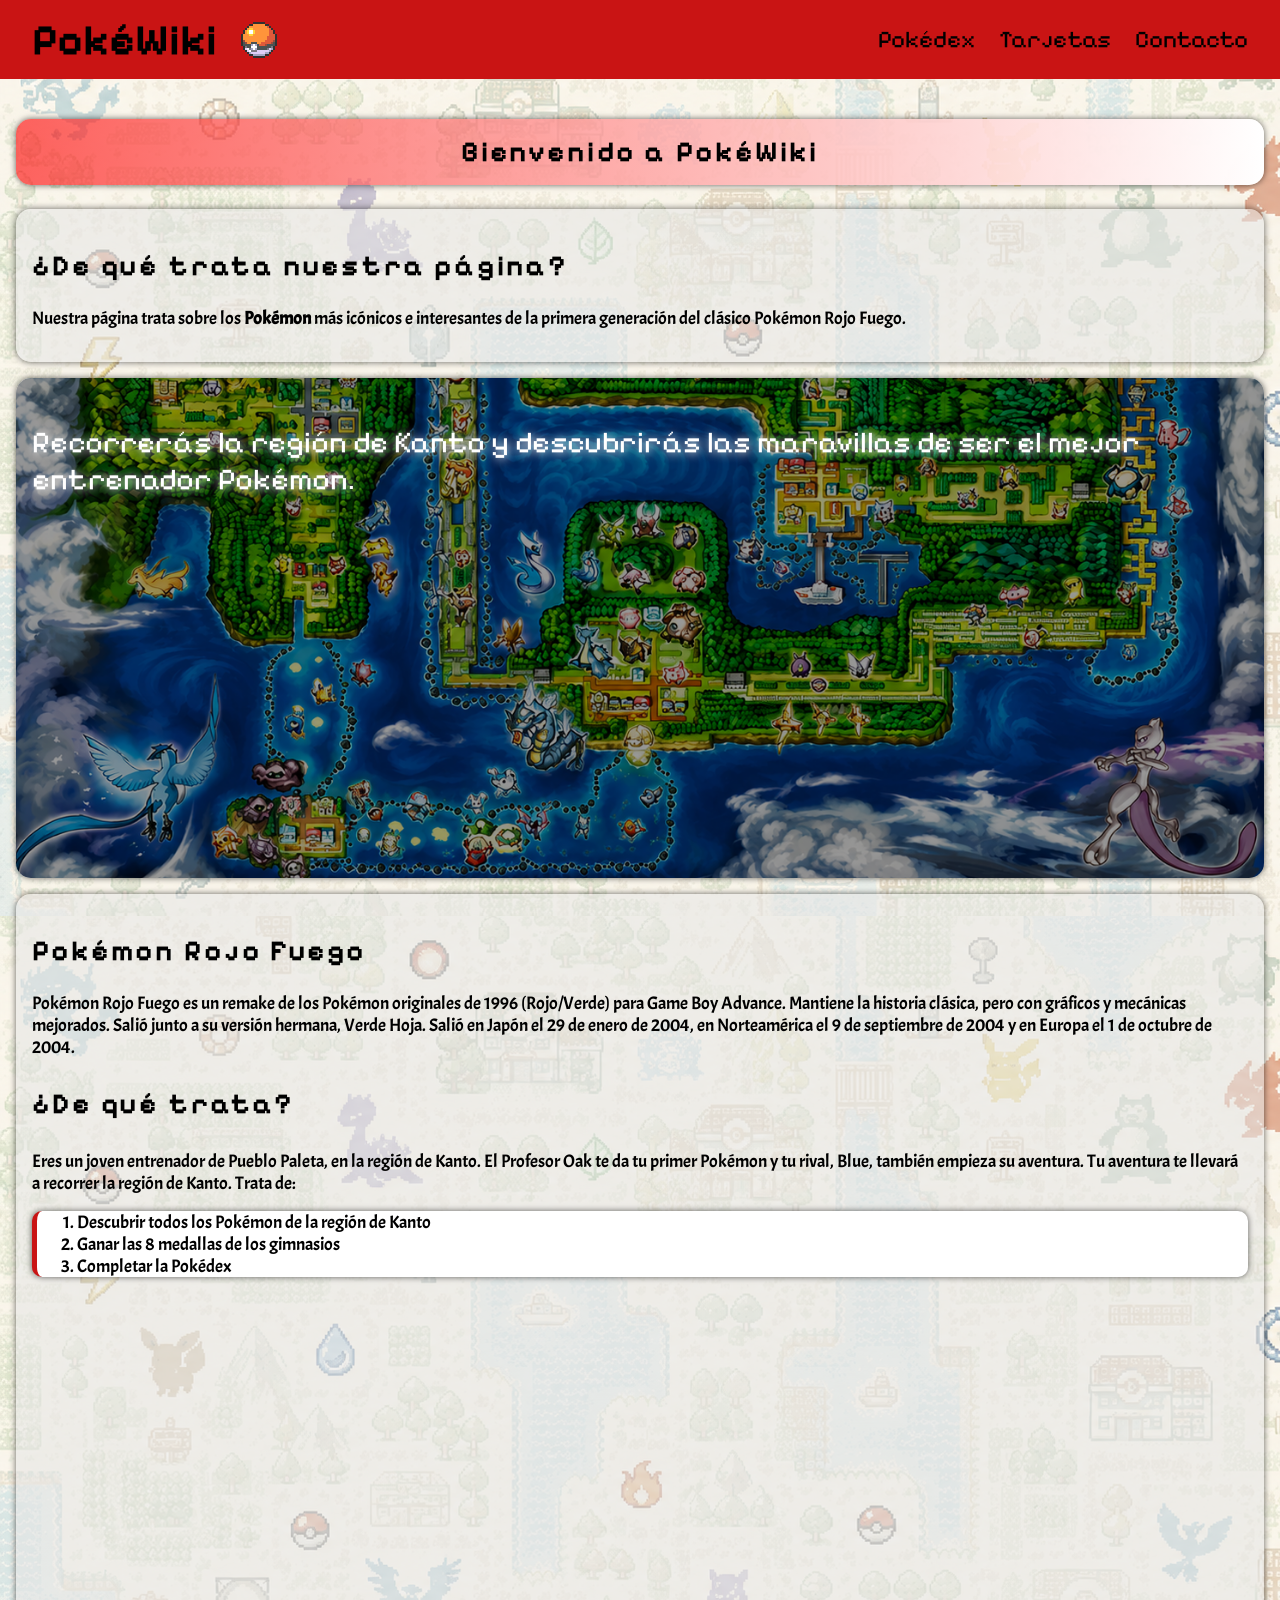
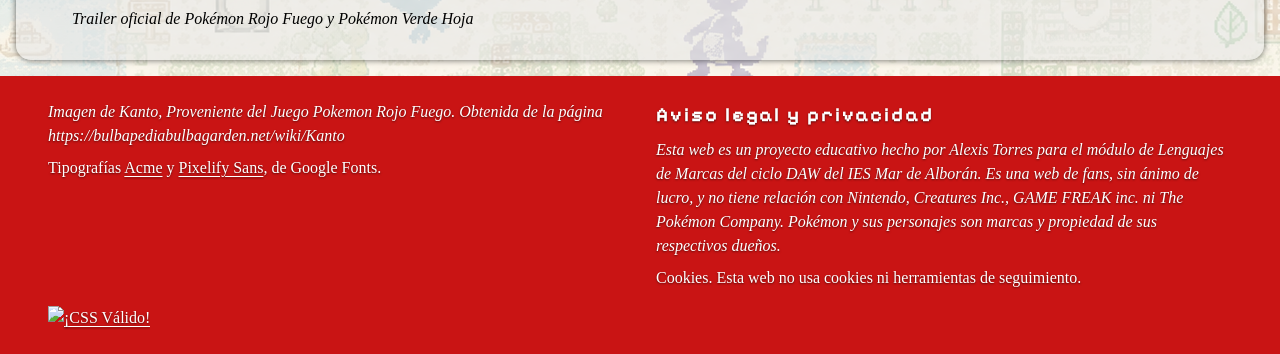
==== commit e8cbcdee: "Pagina validada" ====
--- a/index.html
+++ b/index.html
@@ -28,8 +28,9 @@
   </header>
   <main>
     <section class="contenedor1">
+      <h2>Bienvenido a PokéWiki</h2>
       <article class="caja-principal">
-      <h2>Bienvenido a PokéWiki</h2>
+        <h2>¿De qué trata nuestra página?</h2>
       <p>Nuestra página trata sobre los <strong>Pokémon</strong> más icónicos e interesantes de la primera generación del clásico Pokémon Rojo Fuego.</p>
     </article>
     <div class="imagen-kanto">
@@ -66,7 +67,13 @@
       <p> <em>Esta web es un proyecto educativo hecho por Alexis Torres para el módulo de Lenguajes de Marcas del ciclo DAW del IES Mar de Alborán. Es una web de fans, sin ánimo de lucro, y no tiene relación con Nintendo, Creatures Inc., GAME FREAK inc. ni The Pokémon Company. Pokémon y sus personajes son marcas y propiedad de sus respectivos dueños.</em></p>
       <p>Cookies. Esta web no usa cookies ni herramientas de seguimiento.</p>
     </div>
-
+    <p>
+    <a href="https://jigsaw.w3.org/css-validator/check/referer">
+        <img style="border:0;width:88px;height:31px"
+            src="https://jigsaw.w3.org/css-validator/images/vcss-blue"
+            alt="¡CSS Válido!" />
+    </a>
+    </p>
   </footer>
 </body>
 </html>
--- a/CSS/style.css
+++ b/CSS/style.css
@@ -143,10 +143,18 @@
   image-rendering: pixelated;
 }
 
+
+section>h2 {
+  background-image: linear-gradient(to left, #fff, #f009);
+  padding: 1rem;
+  text-align: center;
+  box-shadow: var(--sombra-caja);
+  border-radius: var(--radio-bordes);
+}
+
 /*Todas las paginas*/
 
 /*Index*/
-
 ol {
   font-family: "Acme", sans-serif;
   font-size: 1.1em;
@@ -282,19 +290,18 @@
 
 .boton-subida {
   position: fixed;
-  right: 1.25rem;
-  bottom: 1.25rem;
+  bottom: 20px;
   z-index: 2;
   display: flex;
-  width: 3rem;
-  height: 3rem;
+  width: 50px;
+  height: 50px;
   align-items: center;
   justify-content: center;
   background: var(--color-principal);
   border: 2px solid #fff;
   border-radius: 50%;
   box-shadow: var(--sombra-caja);
-  transition: transform 0.2s, background-color 0.2s;
+  transition: transform 0.2s;
 }
 
 .boton-subida:hover {
@@ -563,6 +570,11 @@
   box-shadow: var(--sombra-caja);
 }
 
+.titulo-cartas {
+  grid-column: 1 / -1;
+}
+
+
 
 .contenedor article {
   display: flex;
@@ -655,6 +667,12 @@
 }
 
 
+.title-legendarios {
+  background: var(--fondo-caja);
+  margin: 1rem;
+  grid-column: 1/-1;
+}
+
 .legendarios {
   display: grid;
   grid-template-columns: repeat(3, 1fr);
@@ -741,6 +759,7 @@
 .contenedor2 {
   display: grid;
   grid-template-areas:
+    "title title"
     "content content"
     "formulario feed";
   grid-template-columns: minmax(0, 2fr) minmax(220px, 1fr);
@@ -749,7 +768,11 @@
   align-items: start;
 }
 
-.contenedor2 article:first-child {
+.contenedor2 > h2 {
+  grid-area: title;
+}
+
+.contenedor2 > article:first-of-type {
   display: flex;
   flex-direction: column;
   background: #fff;
@@ -792,9 +815,9 @@
   border: none;
   padding: 10px 24px;
   border-radius: 8px;
-  font-weight: 700;
+  font-weight: bold;
   font-size: 0.9rem;
-  box-shadow: 0 4px 14px rgba(239, 239, 248, 0.264);
+  box-shadow: 0 4px 14px #0009;
   transition: all 0.2s ease;
   width: 30%;
   align-self: center;
@@ -803,7 +826,6 @@
 button:hover {
   opacity: 0.88;
   transform: translateY(-2px);
-  box-shadow: 0 6px 20px rgba(200, 49, 49, 0.45);
 }
 
 button:active {
@@ -869,7 +891,10 @@
 
 
   footer > div {
+    background: #f002;
+    border-radius: var(--radio-bordes);
     width: 100%;
+    overflow-wrap: anywhere;
   }
 
 
@@ -932,6 +957,7 @@
 
     .contenedor2 {
     grid-template-areas:
+      "title"
       "content"
       "formulario"
       "feed";
